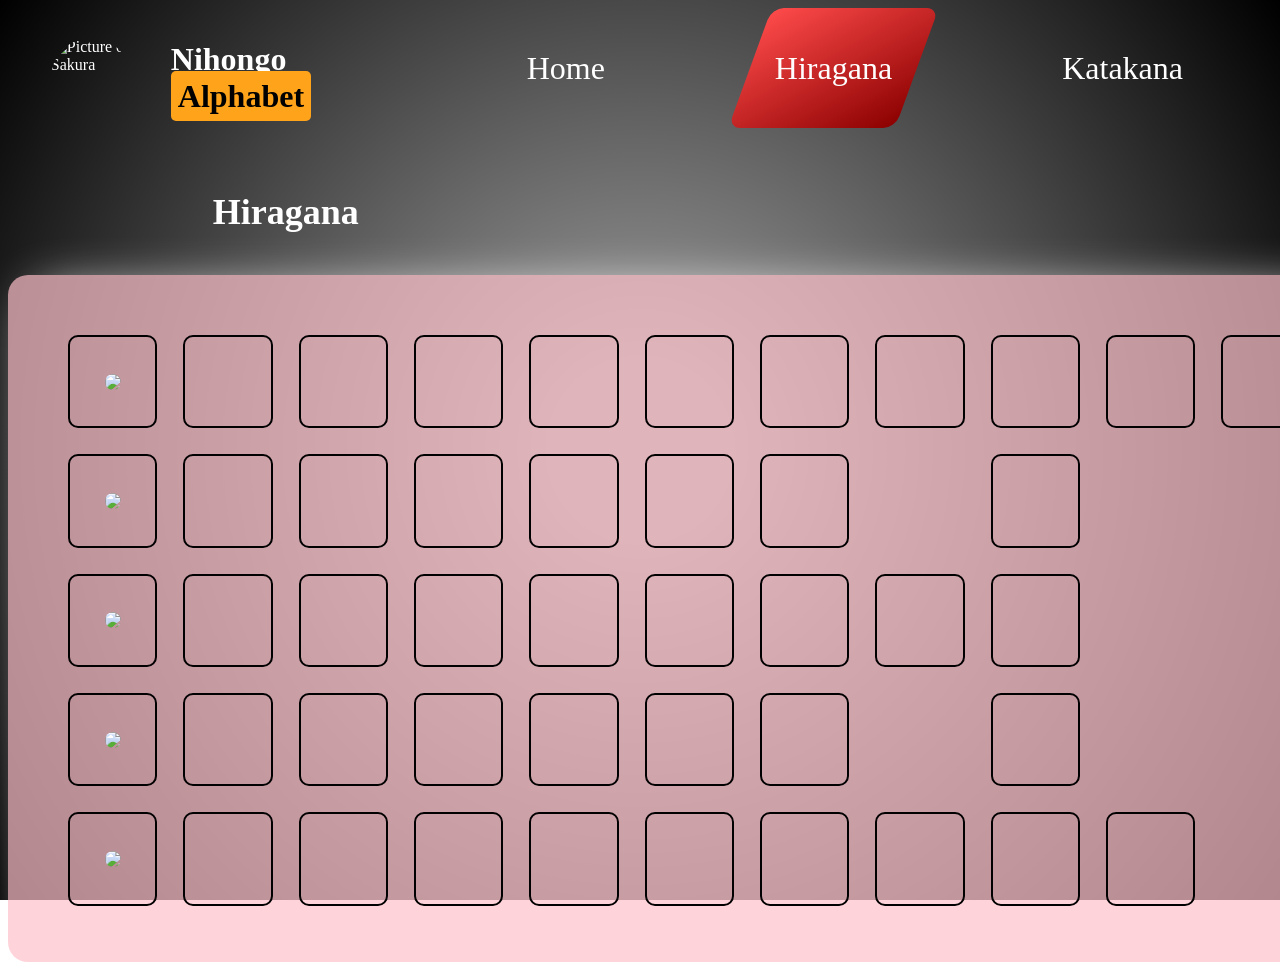
==== Hiragana.html @ 4b520fd6 "Add files via upload" ====
<!DOCTYPE html>
<html lang="en">
<head>
  <meta charset="UTF-8">
  <meta name="viewport" content="width=device-width, initial-scale=1.0">
  <meta http-equiv="X-UA-Compatible" content="ie=edge">
  <title>My Website</title>
  <link rel="stylesheet" href="style.css">
</head>
<body>
  <header>
    <nav class="navbar">
      <a href="index.html" class="logo">
        <img src="images/sakura.jpg" alt="Picture of Sakura" height="80px" width="80px">
        <h2 class="title">
          Nihongo <br><span class="hub">Alphabet</span>
        </h2>
    </a>
         <div class="list">
       <ul>
         <li> <a href="index.html"><span>Home</span></a>
         </li>
         <li> <a href="#" class="active"><span>Hiragana</span></a>
         </li>
         <li> <a href="Katakana.html"><span>Katakana</span></a>
         </li>
        </ul>
          </div>
    </nav>
  </header>
<h1>Hiragana</h1>
<br>
    <div class="container">
        <div class="Hiragana">
          <img src="images/a.png" id="a">
          <span class="kana-text">A</span>
        </div>
        <div class="Hiragana">
          <img src="images/i.jpg" id="i">
          <span class="kana-text">I</span>
        </div>
        <div class="Hiragana">
          <img src="images/u.png" id="u">
          <span class="kana-text">U</span>
        </div>
        <div class="Hiragana">
          <img src="images/e.jpg" id="e">
          <span class="kana-text">E</span>
        </div>
        <div class="Hiragana">
          <img src="images/o.png" id="o">
          <span class="kana-text">O</span>
        </div>
        <div class="Hiragana">
          
        </div>
        <div class="Hiragana">
          
        </div>
        <div class="Hiragana">
          
        </div>
        <div class="Hiragana">
          
        </div>
        <div class="Hiragana">
          
        </div>
        <div class="Hiragana">
          
        </div>
        <div class="Hiragana">
          
        </div>
        <div class="Hiragana">
          
        </div>
        <div class="Hiragana">
          
        </div>
        <div class="Hiragana">
          
        </div>
        <div class="Hiragana">
          
        </div>
        <div class="Hiragana">
          
        </div>
        <div class="Hiragana">
          
        </div>
        <div class="Hiragana">
          
        </div>
        <div class="Hiragana">
          
        </div>
        <div class="Hiragana">
          
        </div>
        <div class="Hiragana">
          
        </div>
        <div class="Hiragana">
          
        </div>
        <div class="Hiragana">
          
        </div>
        <div class="Hiragana">
          
        </div>
        <div class="Hiragana">
          
        </div>
        <div class="Hiragana">
          
        </div>
        <div class="Hiragana">
          
        </div>
        <div class="Hiragana">
          
        </div>
        <div class="Hiragana">
          
        </div>
        <div class="Hiragana">
          
        </div>
        <div class="Hiragana">
          
        </div>
        <div class="Hiragana">
          
        </div>
        <div class="Hiragana">
          
        </div>
        <div class="Hiragana">
          
        </div>
        <div class="Hiragana">
          
        </div>
        <div class="Hiragana" style="visibility:hidden;">
          
        </div>
        <div class="Hiragana">
          
        </div>
        <div class="Hiragana" style="visibility:hidden;">
          
        </div>
        <div class="Hiragana">
          
        </div>
        <div class="Hiragana">
          
        </div>
        <div class="Hiragana">
          
        </div>
        <div class="Hiragana">
          
        </div>
        <div class="Hiragana">
          
        </div>
        <div class="Hiragana">
          
        </div>
        <div class="Hiragana">
          
        </div>
        <div class="Hiragana" style="visibility:hidden;">
          
        </div>
        <div class="Hiragana" style="visibility:hidden;">
          
        </div>
        <div class="Hiragana" style="visibility:hidden;">
          
        </div>
        <div class="Hiragana">
          
        </div>
        <div class="Hiragana">
          
        </div>
        <div class="Hiragana" style="visibility:hidden;">
          
        </div>
        <div class="Hiragana" style="visibility:hidden;">
          
        </div>
        <div class="Hiragana" style="visibility:hidden;">
          
        </div>
        <div class="Hiragana" style="visibility:hidden;">
          
        </div>
    </div>
</body>
</html>
---- style.css ----
body {
  background: 
    radial-gradient(
      circle,
      rgba(0,0,0,0.4) 10%,
      rgba(0,0,0,1) 100%),
    url("images/Background.jpg");

  background-size: cover;
  background-position: center;
  background-repeat: no-repeat;
  background-attachment: fixed;
}

.navbar {
  justify-content: space-between;
  display: flex;
  align-items: center;
  padding: 0 1vw;
  height: clamp(100px, 120px, 300px);
}
img{ 
  margin-right:20px;
  border-radius: 50%;
}
.hub {
  color:black;
  background-color: #ffa31a;
  border-radius: 5px;
  padding:7px;
}
.logo {
  color:white;
  text-decoration: none;
  display:flex;
  align-items: center;
  margin-left: 30px;
  margin-top:20px;
  padding-right:40px;
  gap: 20px;
}
.title{
  font-size: clamp(2em, 2.5vh, 3em);
}

.list{
  height: 100%;
}

.list ul {
  height: 100%;
  margin-top: 0;
}
.list ul {
  display: flex;
  list-style: none;
  color: white;
  padding-right:4vw;
  font-size: clamp(2em, 2.5vh, 3em);
  gap: 120px;
}

.list ul li {
  height: 100%;
  align-content: center;
}
.list ul li a {
  display: flex;
  align-items: center;
  height: 100%;
  padding: 0 25px;
  text-decoration: none;
  color: white;
  transition: 0.3s ease;
}

.active {
  align-content: center;
  color: white;
  background: linear-gradient(145deg, #ff4b4b, #8B0000);
  padding-top: ;:6px;
  padding-bottom: 6px;
  padding-left: 40px;
  padding-right: 40px;
  border-radius: 12px;
 transform: skewX(-20deg);
}

.list ul li a:hover {
  background: linear-gradient(
    145deg,
    rgba(255, 75, 75, 0.4),
    rgba(139, 0, 0, 0.4)
  );
  transform: skewX(-20deg);
  border-radius: 12px;
}
.active span{
  display: inline-block;
  transform: skewX(20deg);
}
h1{
  font-size: 4vh;
  margin-top: 7vh;
  margin-left: 16vw;
  color: white;
}
.name{
  color: #ff4b4b;
  text-shadow: 0px 0px 2vw pink;
  font-weight: bold;
}

/* Kana */

.container {
  padding: 30px;
  background-color: rgba(255,192,203, 0.7);
  
  max-width: 700px;
  width: 90%;
  
  margin: auto;
  box-shadow: 2vw 2vh 50px white;
  border-radius: 20px;

  display: grid;
  grid-template-columns: repeat(5, 1fr);
  gap: 15px; /* slightly tighter spacing */
}

.Hiragana, .Katakana {
  width: 100%;
  aspect-ratio: 1 / 1;
  border-radius: 10px;
  position: relative;
  border:2px solid black;
}

.Hiragana ,.Katakana img {
  width: 100%;
  height: 100%;
  object-fit: contain;
  
}
#a, #i, #u, #e, #o {
  position: absolute;
  top: 50%;
  left: 50%;
  transform: translate(-50%, -50%);
  max-width: 80%;
  max-height: 80%;
}

.container {
  display: grid;
  grid-template-columns: repeat(5, 1fr);
  grid-auto-flow: row;
}

@media (min-width: 1024px) {
  .container {
    grid-auto-flow: column;
    grid-template-rows: repeat(5, 1fr);
    grid-template-columns: unset;
  }
}

@media (min-width: 1024px) {
  .container {
    max-width: 1400px;
    width: 98%;
    padding: 60px;
    gap: 30px;
  }
}

.Hiragana {
  position: relative;
  overflow: hidden;
}

/* hidden text */
.kana-text {
  position: absolute;
  inset: 0;
  display: flex;
  justify-content: center;
  align-items: center;

  font-size: 3rem;
  font-weight: bold;
  color: white;

  background: rgba(0, 0, 0, 0.6);
  
  opacity: 0;
  transition: 0.3s ease;
}

/* show on hover */
.Hiragana:hover .kana-text {
  opacity: 1;
}
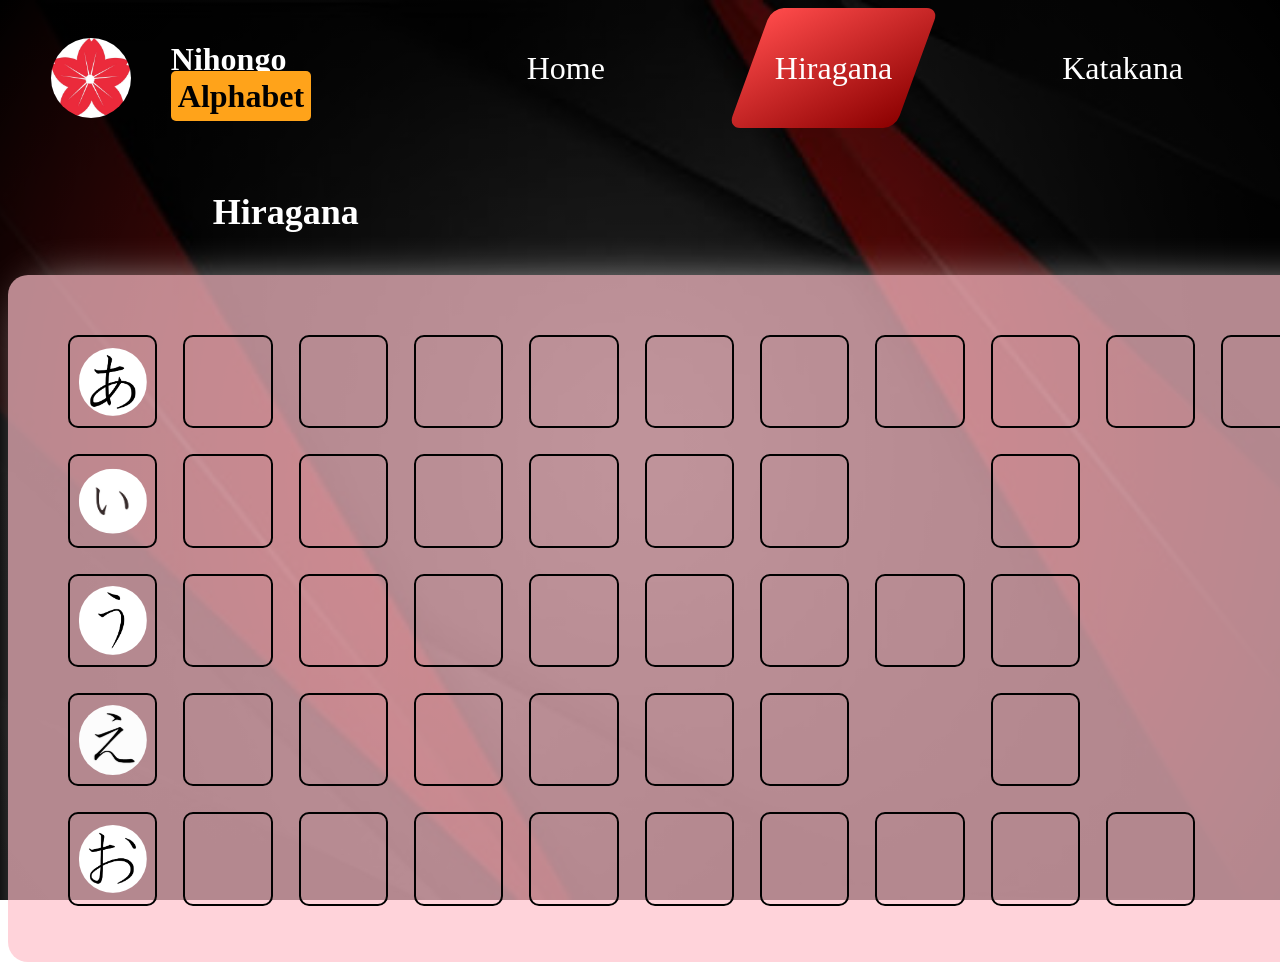
==== commit a511744a: "Update Hiragana.html" ====
--- a/Hiragana.html
+++ b/Hiragana.html
@@ -11,7 +11,7 @@
   <header>
     <nav class="navbar">
       <a href="index.html" class="logo">
-        <img src="images/sakura.jpg" alt="Picture of Sakura" height="80px" width="80px">
+        <img src="sakura.jpg" alt="Picture of Sakura" height="80px" width="80px">
         <h2 class="title">
           Nihongo <br><span class="hub">Alphabet</span>
         </h2>
@@ -32,23 +32,23 @@
 <br>
     <div class="container">
         <div class="Hiragana">
-          <img src="images/a.png" id="a">
+          <img src="a.png" id="a">
           <span class="kana-text">A</span>
         </div>
         <div class="Hiragana">
-          <img src="images/i.jpg" id="i">
+          <img src="i.jpg" id="i">
           <span class="kana-text">I</span>
         </div>
         <div class="Hiragana">
-          <img src="images/u.png" id="u">
+          <img src="u.png" id="u">
           <span class="kana-text">U</span>
         </div>
         <div class="Hiragana">
-          <img src="images/e.jpg" id="e">
+          <img src="e.jpg" id="e">
           <span class="kana-text">E</span>
         </div>
         <div class="Hiragana">
-          <img src="images/o.png" id="o">
+          <img src="o.png" id="o">
           <span class="kana-text">O</span>
         </div>
         <div class="Hiragana">
@@ -203,4 +203,4 @@
         </div>
     </div>
 </body>
-</html>+</html>
--- a/style.css
+++ b/style.css
@@ -4,7 +4,7 @@
       circle,
       rgba(0,0,0,0.4) 10%,
       rgba(0,0,0,1) 100%),
-    url("images/Background.jpg");
+    url("Background.jpg");
 
   background-size: cover;
   background-position: center;
@@ -201,4 +201,4 @@
 /* show on hover */
 .Hiragana:hover .kana-text {
   opacity: 1;
-}+}
